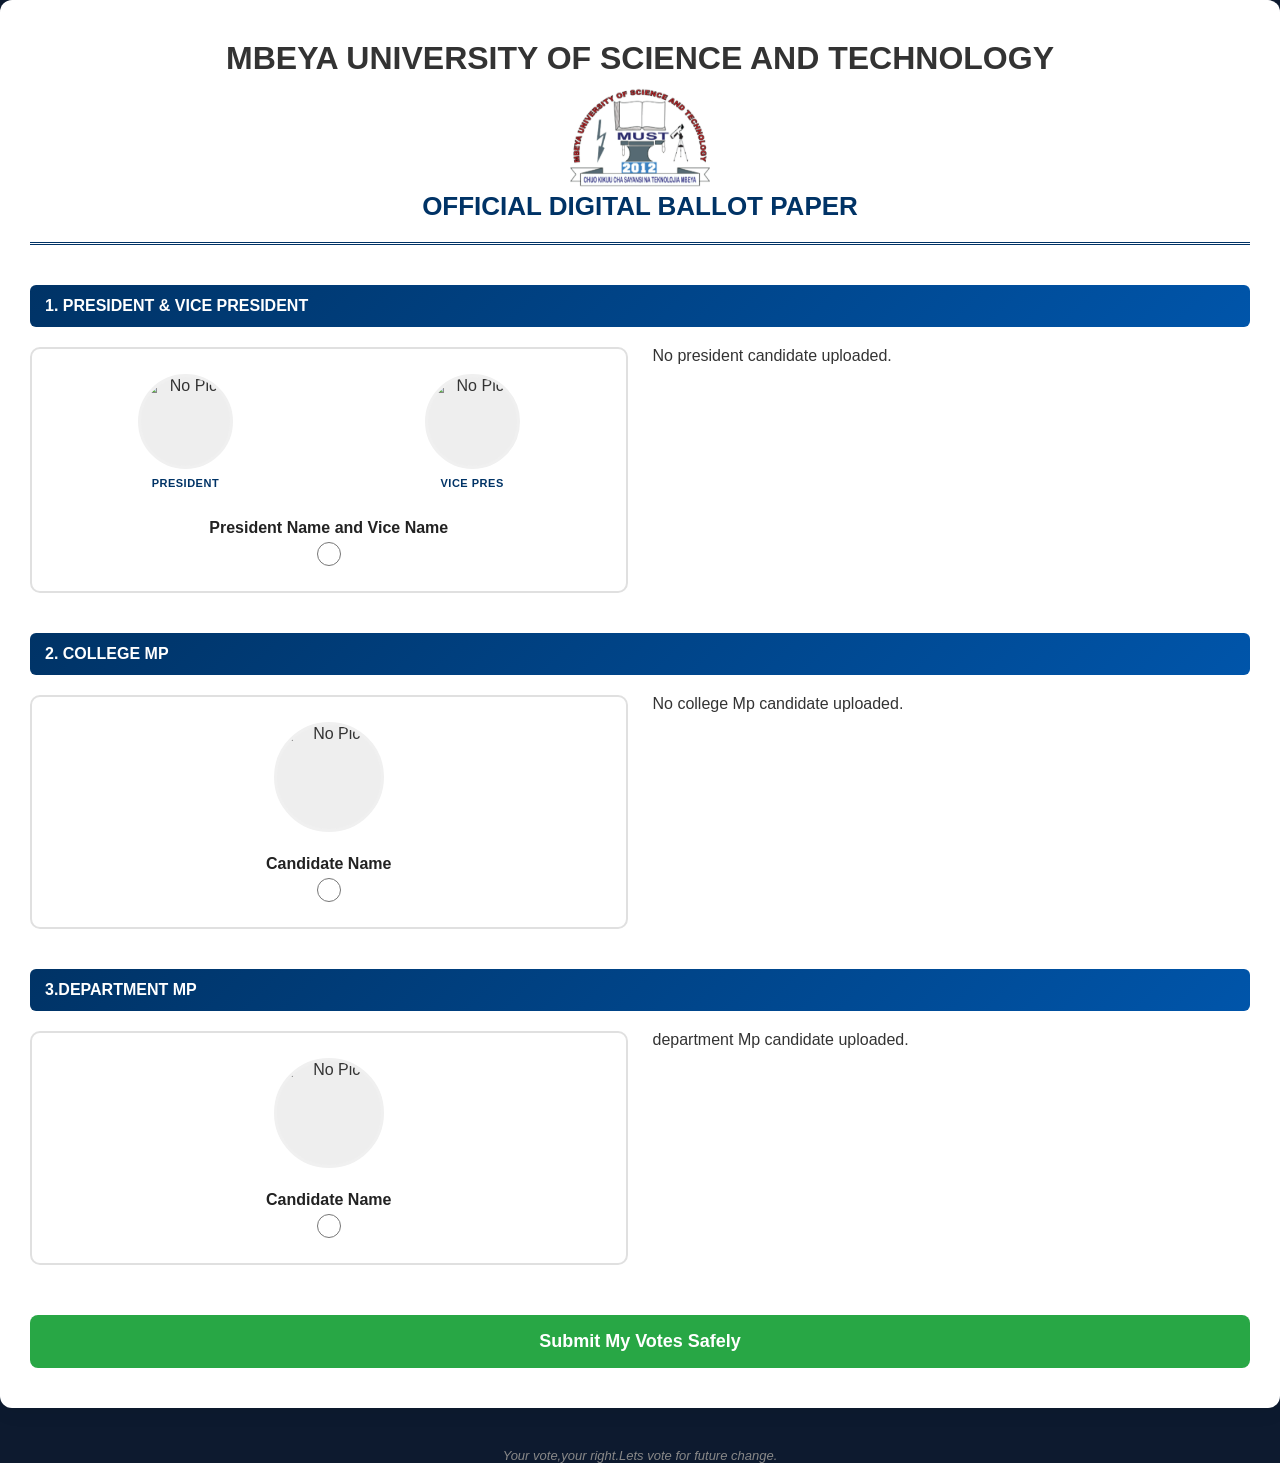
==== src/main/resources/templates/6.html @ 66f4205e "initial commit" ====
<!DOCTYPE html>
<html xmlns:th="http://www.thymeleaf.org">
<head>
    <meta charset="UTF-8">
    <meta name="viewport" content="width=device-width, initial-scale=1.0">
    <title>E-Voting System-Dynamic Ballot</title>
    <style>
        
* { margin: 0; padding: 0; box-sizing: border-box; font-family: 'Segoe UI', sans-serif; }
body { background-color: #0d1a2f; color: #333; }

.ballot-container { margin: 0 auto; background: white; padding: 40px 30px; border-radius: 12px; box-shadow: 0 5px 20px rgba(0,0,0,0.05); }
.ballot-header { text-align: center; border-bottom: 3px double #003366; padding-bottom: 20px; margin-bottom: 30px; }
.ballot-header h2 { color: #003366; font-size: 26px; }
.ballot-header p { color: #666; font-size: 14px; margin-top: 5px; }

.category-title { background: linear-gradient(135deg, #003366, #0055aa); color: white; padding: 12px 15px; margin: 40px 0 20px 0; border-radius: 6px; font-size: 16px; font-weight: bold; text-transform: uppercase; }

.candidates-grid { display: grid; grid-template-columns: repeat(auto-fit, minmax(280px, 1fr)); gap: 25px; }
.candidate-card { border: 2px solid #e0e0e0; border-radius: 10px; padding: 25px 20px; text-align: center; background: #fff; cursor: pointer; transition: all 0.3s ease; display: flex; flex-direction: column; align-items: center; }

/* Sehemu ya Picha Mbili za Urais */
.presidential-photos { display: flex; gap: 20px; justify-content: center; margin-bottom: 15px; width: 100%; }
.photo-box { display: flex; flex-direction: column; align-items: center; flex: 1; }

.candidate-img { width: 95px; height: 95px; border-radius: 50%; object-fit: cover; border: 3px solid #f0f0f0; background: #eee; margin-bottom: 8px; }
.single-photo { width: 110px; height: 110px; border-radius: 50%; object-fit: cover; border: 3px solid #f0f0f0; background: #eee; margin-bottom: 8px; }

/* Vitufe vya kuchagua picha */
.file-input { width: 100%; max-width: 110px; font-size: 10px; color: #666; margin-top: 5px; cursor: pointer; }
.photo-label { font-size: 11px; color: #003366; font-weight: bold; text-transform: uppercase; letter-spacing: 0.5px; }

.candidate-card h4 { font-size: 16px; color: #222; margin: 15px 0 5px 0; }
.candidate-card p { font-size: 13px; color: #777; margin-bottom: 15px; }
.candidate-card input[type="radio"] { width: 24px; height: 24px; cursor: pointer; accent-color: #003366; margin-top: auto; }

.candidate-card:hover { border-color: #0088cc; background-color: #f9fbfd; transform: translateY(-3px); }
.candidate-card.selected { border-color: #003366; background-color: #ebf3fc; box-shadow: 0 4px 12px rgba(0,51,102,0.15); }

.btn-submit { display: block; width: 100%; background-color: #28a745; color: white; border: none; padding: 16px; font-size: 18px; font-weight: bold; border-radius: 8px; cursor: pointer; margin-top: 50px; }
footer { text-align: center; margin-top: 40px; color: #888; font-size: 13px; }
    </style>
</head>
<body>
    <div class="ballot-container">
        <div class="ballot-header">
            <h1>MBEYA UNIVERSITY OF SCIENCE AND TECHNOLOGY</h1>
            <img src="must.png" alt="MUST Logo" width="140px" height="100px" style="margin-top: 10px;">
            <h2>OFFICIAL DIGITAL BALLOT PAPER</h2>
        </div>

        <form id="votingForm" th:action="@{/submitVote}" method="POST" onsubmit="disableSubmitButton()">

            <div class="category-title">1. President &amp; Vice President </div>
            <div class="candidates-grid">
                <div th:each="candidate : ${presidents}" class="candidate-card" onclick="selectCard(this)">
                    <div class="presidential-photos">
                        <div class="photo-box">
                            <img th:src="@{/uploads/{path}(path=${candidate.photoPath})}" class="candidate-img" alt=" No Pic">
                            <div class="photo-label">President</div>
                        </div>
                        <div class="photo-box">
                            <img th:src="@{/uploads/{path}(path=${candidate.vicePhotoPath})}" class="candidate-img" alt=" No Pic">
                            <div class="photo-label">Vice Pres</div>
                        </div>
                    </div>
                    <h4 th:text="${candidate.fullName}">President Name and Vice Name</h4>
                    <input type="radio" name="president_vote" th:value="${candidate.id}" required>
                </div>
                <p th:if="${#lists.isEmpty(presidents)}">No president candidate uploaded.</p>
            </div>

            <div class="category-title">2. College MP </div>
            <div class="candidates-grid">
                <div th:each="candidate : ${collegeMps}" class="candidate-card" onclick="selectCard(this)">
                    <img th:src="@{/uploads/{path}(path=${candidate.photoPath})}" class="single-photo" alt=" No Pic">
                    <h4 th:text="${candidate.fullName}">Candidate Name</h4>
                    <input type="radio" name="college_vote" th:value="${candidate.id}" required>
                </div>
                <p th:if="${#lists.isEmpty(collegeMps)}">No college Mp candidate uploaded.</p>
            </div>

            <div class="category-title">3.Department MP </div>
            <div class="candidates-grid">
                <div th:each="candidate : ${departmentMps}" class="candidate-card" onclick="selectCard(this)">
                    <img th:src="@{/uploads/{path}(path=${candidate.photoPath})}" class="single-photo" alt=" No Pic">
                    <h4 th:text="${candidate.fullName}">Candidate Name</h4>
                    <input type="radio" name="dept_vote" th:value="${candidate.id}" required>
                </div>
                <p th:if="${#lists.isEmpty(departmentMps)}">department Mp candidate uploaded.</p>
            </div>

            <button type="submit" id="submitBtn" class="btn-submit">Submit My Votes Safely</button>
        </form>
    </div>

    <footer>
        <p><i>Your vote,your right.Lets vote for future change.</i></p>
    </footer>

    <script>
        function selectCard(cardElement) {
            const radioButton = cardElement.querySelector('input[type="radio"]');
            radioButton.checked = true;

            const siblingCards = cardElement.parentElement.querySelectorAll('.candidate-card');
            siblingCards.forEach(card => {
                card.classList.remove('selected');
            });

            cardElement.classList.add('selected');
        }

        function disableSubmitButton() {
            const btn = document.getElementById('submitBtn');
            btn.disabled = true;
            btn.innerText = "Submitting Your Votes... Please Wait";
        }
    </script>
</body>
</html>
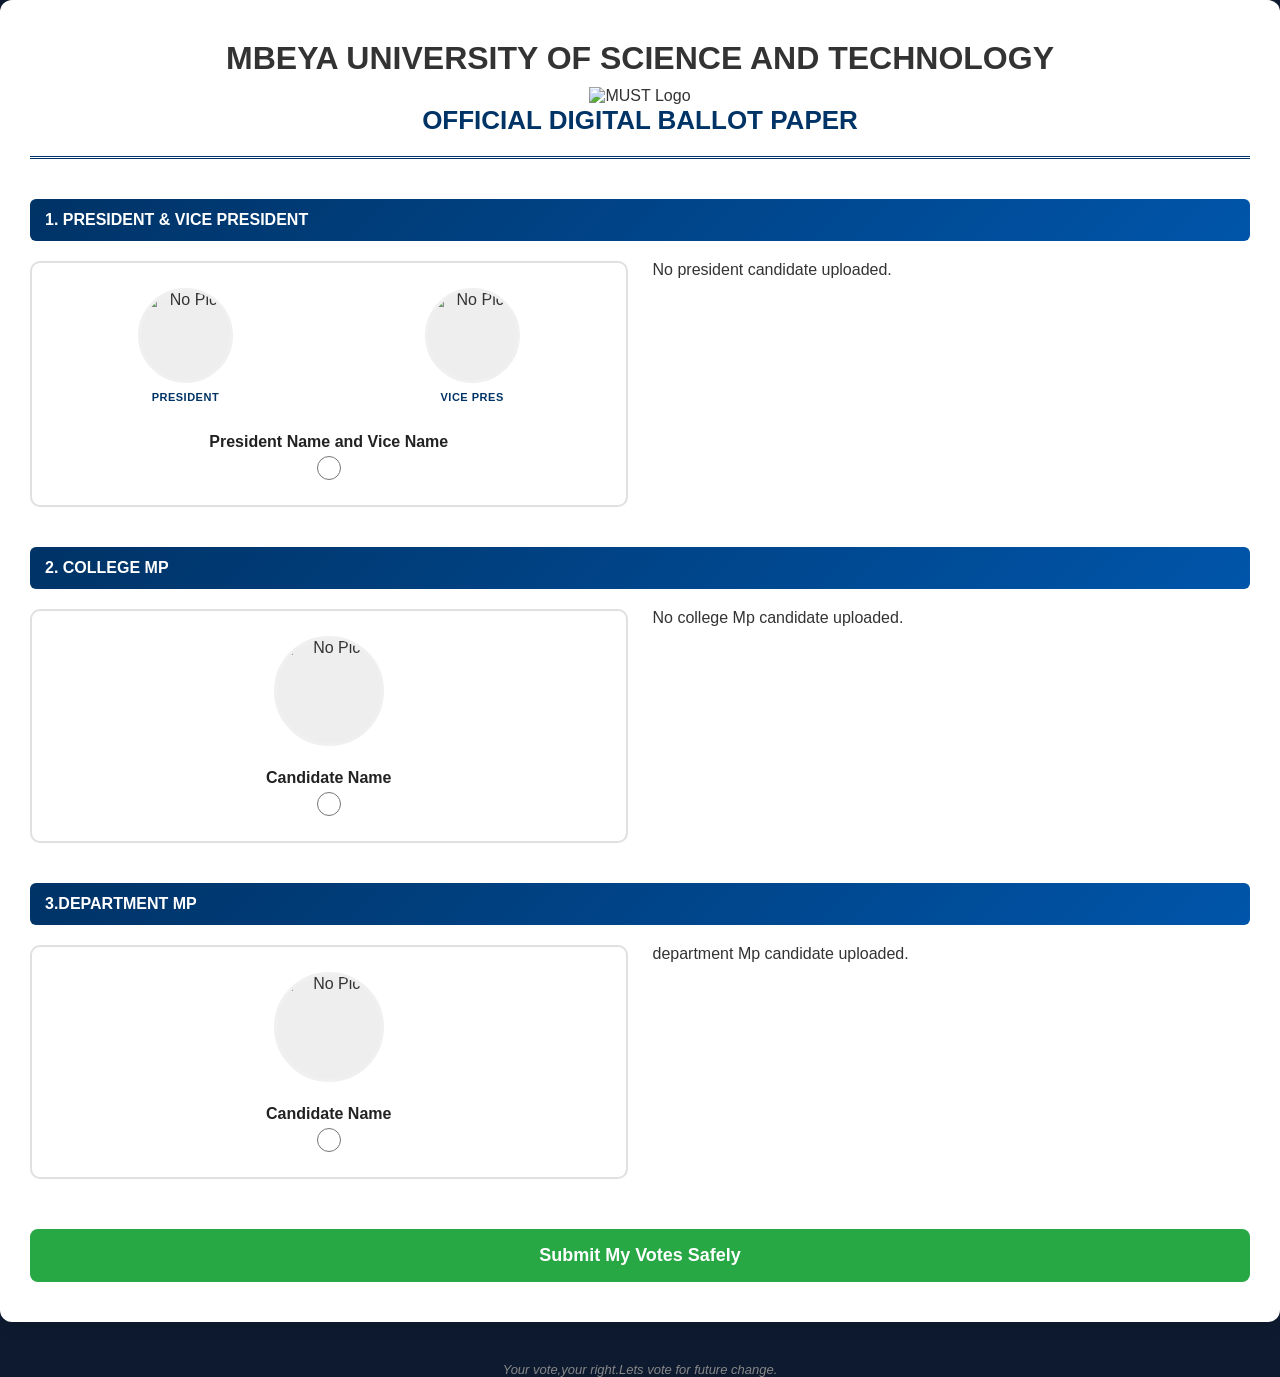
==== commit 12ad18c1: "I made changes" ====
--- a/src/main/resources/templates/6.html
+++ b/src/main/resources/templates/6.html
@@ -45,7 +45,7 @@
     <div class="ballot-container">
         <div class="ballot-header">
             <h1>MBEYA UNIVERSITY OF SCIENCE AND TECHNOLOGY</h1>
-            <img src="must.png" alt="MUST Logo" width="140px" height="100px" style="margin-top: 10px;">
+            <img src="/images/must.png" alt="MUST Logo" width="140px" height="100px" style="margin-top: 10px;">
             <h2>OFFICIAL DIGITAL BALLOT PAPER</h2>
         </div>
 
